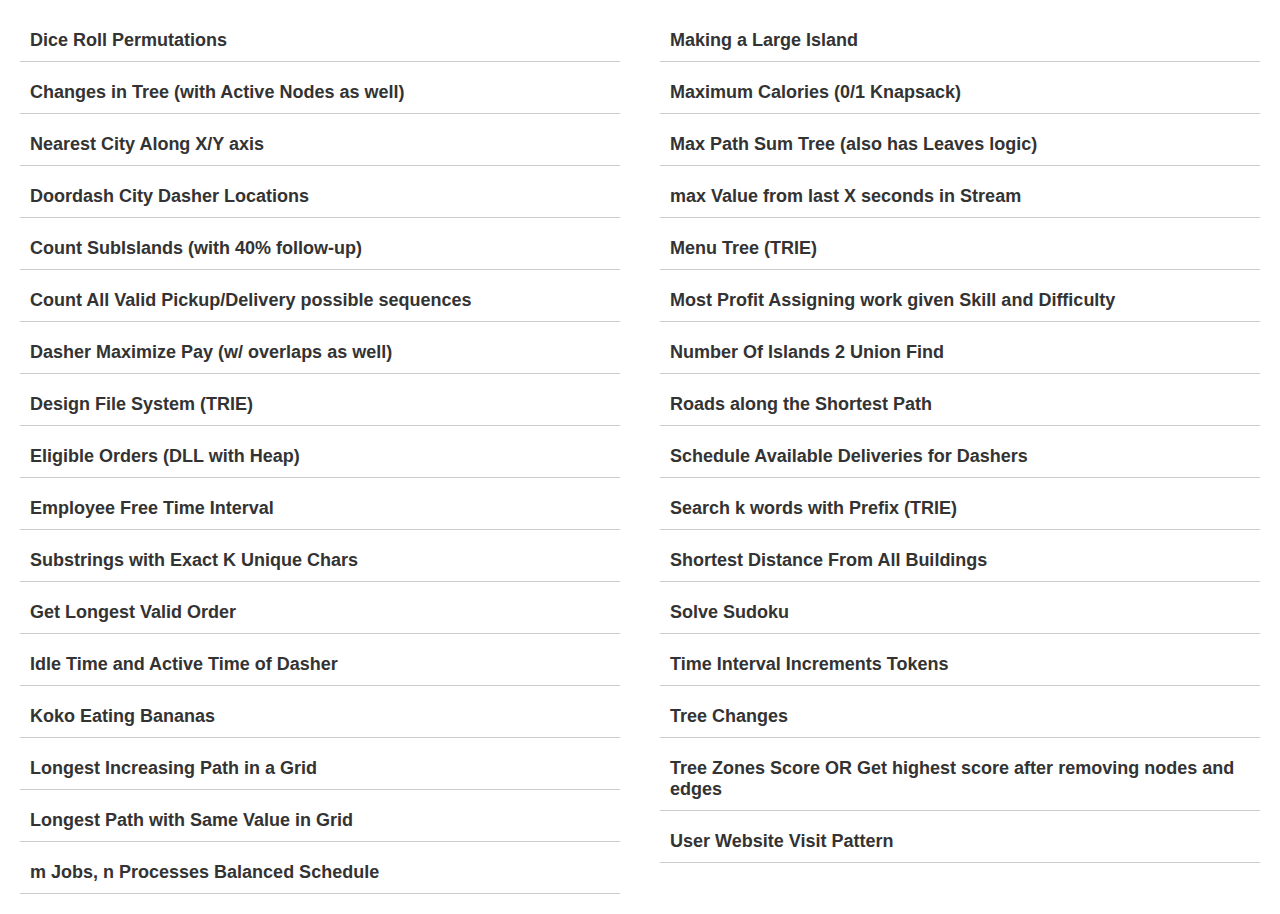
==== index.html @ 4532dbda "Initial Commit" ====
<!DOCTYPE html>
<html lang="en">
  <head>
    <meta charset="UTF-8" />
    <title>Code File List</title>
    <style>
      body {
        font-family: Arial, sans-serif;
        margin: 20px;
        font-size: 18px;
      }
      #file-list {
        column-count: 2; /* Adjust the number of columns as needed */
        column-gap: 40px; /* Adjust the gap between columns */
        max-width: 100%; /* Prevents the layout from stretching too far on wide screens */
      }
      #file-list div {
        margin-bottom: 10px;
        padding: 10px;
        border-bottom: 1px solid #ccc;
        break-inside: avoid; /* Prevents items from splitting across columns */
        -webkit-column-break-inside: avoid; /* For Safari */
      }
      #file-list a {
        text-decoration: none;
        color: #333;
        font-weight: bold;
      }
      #file-list a:hover {
        text-decoration: underline;
        color: blue;
      }
      h1 {
        font-size: 24px;
        color: #333;
      }
    </style>
  </head>
  <body>
    <div id="file-list"></div>

    <script>
      // Example JSON array
      const files = [
        { Title: "Dice Roll Permutations", FileName: "allDicePerms.py" },
        {
          Title: "Changes in Tree (with Active Nodes as well)",
          FileName: "changeInTree.py",
        },
        { Title: "Nearest City Along X/Y axis", FileName: "cityAlongXY.py" },
        {
          Title: "Doordash City Dasher Locations",
          FileName: "cityDashLocation.py",
        },
        {
          Title: "Count SubIslands (with 40% follow-up)",
          FileName: "countSubIslands.py",
        },
        {
          Title: "Count All Valid Pickup/Delivery possible sequences",
          FileName: "countValidDeliveries.py",
        },
        {
          Title: "Dasher Maximize Pay (w/ overlaps as well)",
          FileName: "dasherMaxPay.py",
        },
        { Title: "Design File System (TRIE)", FileName: "designFile.py" },
        {
          Title: "Eligible Orders (DLL with Heap)",
          FileName: "eligibleOrders.py",
        },
        {
          Title: "Employee Free Time Interval",
          FileName: "emplFreeTimeInterval.py",
        },
        {
          Title: "Substrings with Exact K Unique Chars",
          FileName: "exactKUniqueChars.py",
        },
        {
          Title: "Get Longest Valid Order",
          FileName: "getLongestValidOrder.py",
        },
        {
          Title: "Idle Time and Active Time of Dasher",
          FileName: "idleActiveTime.py",
        },
        { Title: "Koko Eating Bananas", FileName: "koko.py" },
        {
          Title: "Longest Increasing Path in a Grid",
          FileName: "longestIncreasingPath.py",
        },
        {
          Title: "Longest Path with Same Value in Grid",
          FileName: "longestPathSameVal.py",
        },
        {
          Title: "m Jobs, n Processes Balanced Schedule",
          FileName: "mNJobsBalancedSchedule.py",
        },
        { Title: "Making a Large Island", FileName: "makeLargeIsland.py" },
        {
          Title: "Maximum Calories (0/1 Knapsack)",
          FileName: "maxCalories.py",
        },
        {
          Title: "Max Path Sum Tree (also has Leaves logic)",
          FileName: "maxPathSum.py",
        },
        {
          Title: "max Value from last X seconds in Stream",
          FileName: "maxValStream.py",
        },
        { Title: "Menu Tree (TRIE)", FileName: "menuTree.py" },
        {
          Title: "Most Profit Assigning work given Skill and Difficulty",
          FileName: "mostProfitWorkDifficulty.py",
        },
        {
          Title: "Number Of Islands 2 Union Find",
          FileName: "numIslands2UF.py",
        },
        {
          Title: "Roads along the Shortest Path",
          FileName: "roadsOnShortPath.py",
        },
        {
          Title: "Schedule Available Deliveries for Dashers",
          FileName: "scheduleAvailDeliveries.py",
        },
        {
          Title: "Search k words with Prefix (TRIE)",
          FileName: "searchKPrefix.py",
        },
        {
          Title: "Shortest Distance From All Buildings",
          FileName: "shortestDistBuilding.py",
        },
        { Title: "Solve Sudoku", FileName: "solveSudoku.py" },
        {
          Title: "Time Interval Increments Tokens",
          FileName: "timeIntervalTokens.py",
        },
        { Title: "Tree Changes", FileName: "treeChanges.py" },
        {
          Title:
            "Tree Zones Score OR Get highest score after removing nodes and edges",
          FileName: "treeZones.py",
        },
        {
          Title: "User Website Visit Pattern",
          FileName: "websiteVisitPattern.py",
        },
      ];

      // Generate links dynamically from the JSON array
      const fileListElement = document.getElementById("file-list");
      files.forEach((file) => {
        const fileLink = document.createElement("a");
        fileLink.href = `code_viewer.html?file=${file.FileName}`;
        fileLink.innerText = file.Title;
        const listItem = document.createElement("div");
        listItem.appendChild(fileLink);
        fileListElement.appendChild(listItem);
      });
    </script>
  </body>
</html>
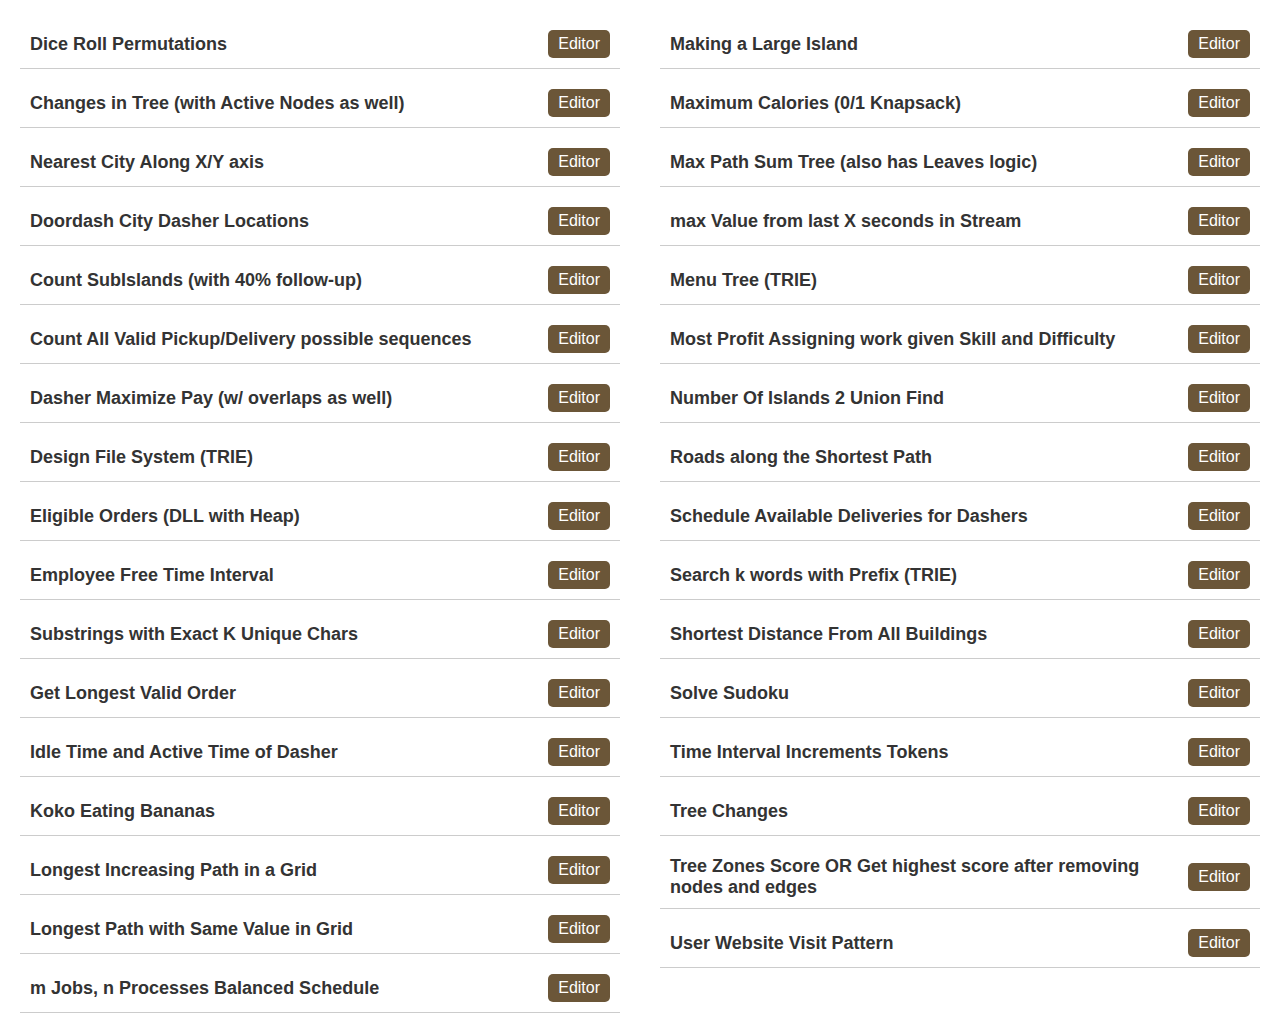
==== commit b57f63c6: "Added editor and viewer" ====
--- a/index.html
+++ b/index.html
@@ -2,7 +2,7 @@
 <html lang="en">
   <head>
     <meta charset="UTF-8" />
-    <title>Code File List</title>
+    <title>Coding Questions</title>
     <style>
       body {
         font-family: Arial, sans-serif;
@@ -34,6 +34,34 @@
         font-size: 24px;
         color: #333;
       }
+      .list-item {
+        display: flex;
+        justify-content: space-between; /* Aligns children (link and button) on opposite ends */
+        align-items: center; /* Centers children vertically */
+        padding: 10px; /* Adds some padding inside the divs */
+        border-bottom: 1px solid #ccc; /* Adds a bottom border to each div */
+        margin-bottom: 10px; /* Adds some space between the divs */
+      }
+
+      .list-item a {
+        text-decoration: none;
+        color: #333;
+        font-weight: bold;
+      }
+
+      .list-item button {
+        padding: 5px 10px;
+        background-color: #6b5638;
+        color: white;
+        border: none;
+        border-radius: 5px;
+        cursor: pointer;
+        font-size: 16px;
+      }
+
+      .list-item button:hover {
+        background-color: #0056b3;
+      }
     </style>
   </head>
   <body>
@@ -159,8 +187,19 @@
         const fileLink = document.createElement("a");
         fileLink.href = `code_viewer.html?file=${file.FileName}`;
         fileLink.innerText = file.Title;
+
+        // Create a button element
+        const button = document.createElement("button");
+        button.innerText = "Editor"; // Text can be customized
+        // Set onclick event to redirect
+        button.onclick = function () {
+          window.location.href = `code_editor.html?file=${file.FileName}`;
+        };
+
         const listItem = document.createElement("div");
+        listItem.className = "list-item";
         listItem.appendChild(fileLink);
+        listItem.appendChild(button);
         fileListElement.appendChild(listItem);
       });
     </script>
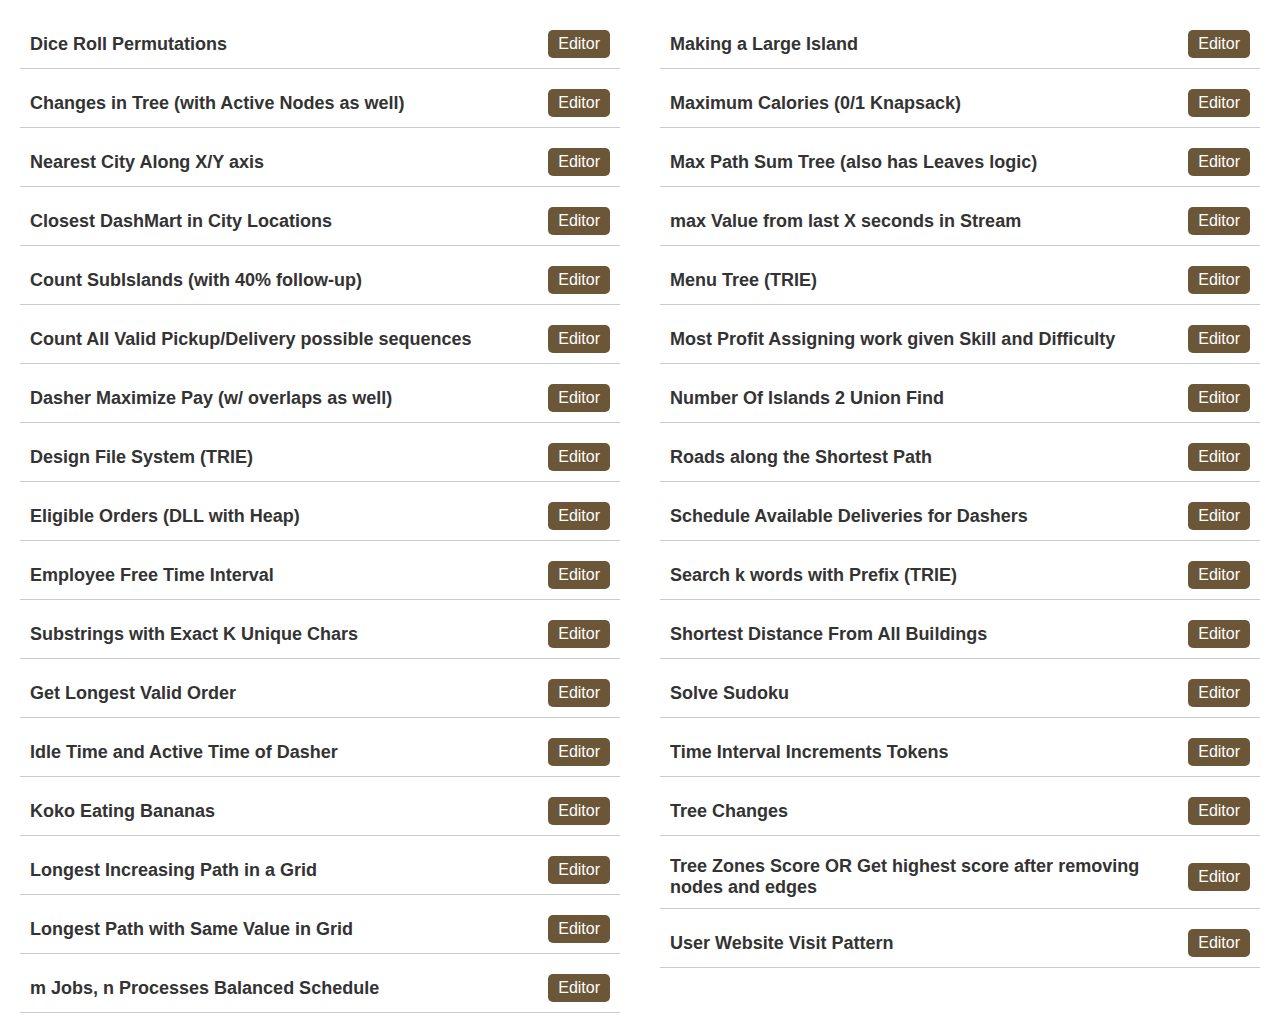
==== commit e507c44e: "Changed code for closest dashmart code" ====
--- a/index.html
+++ b/index.html
@@ -77,7 +77,7 @@
         },
         { Title: "Nearest City Along X/Y axis", FileName: "cityAlongXY.py" },
         {
-          Title: "Doordash City Dasher Locations",
+          Title: "Closest DashMart in City Locations",
           FileName: "cityDashLocation.py",
         },
         {
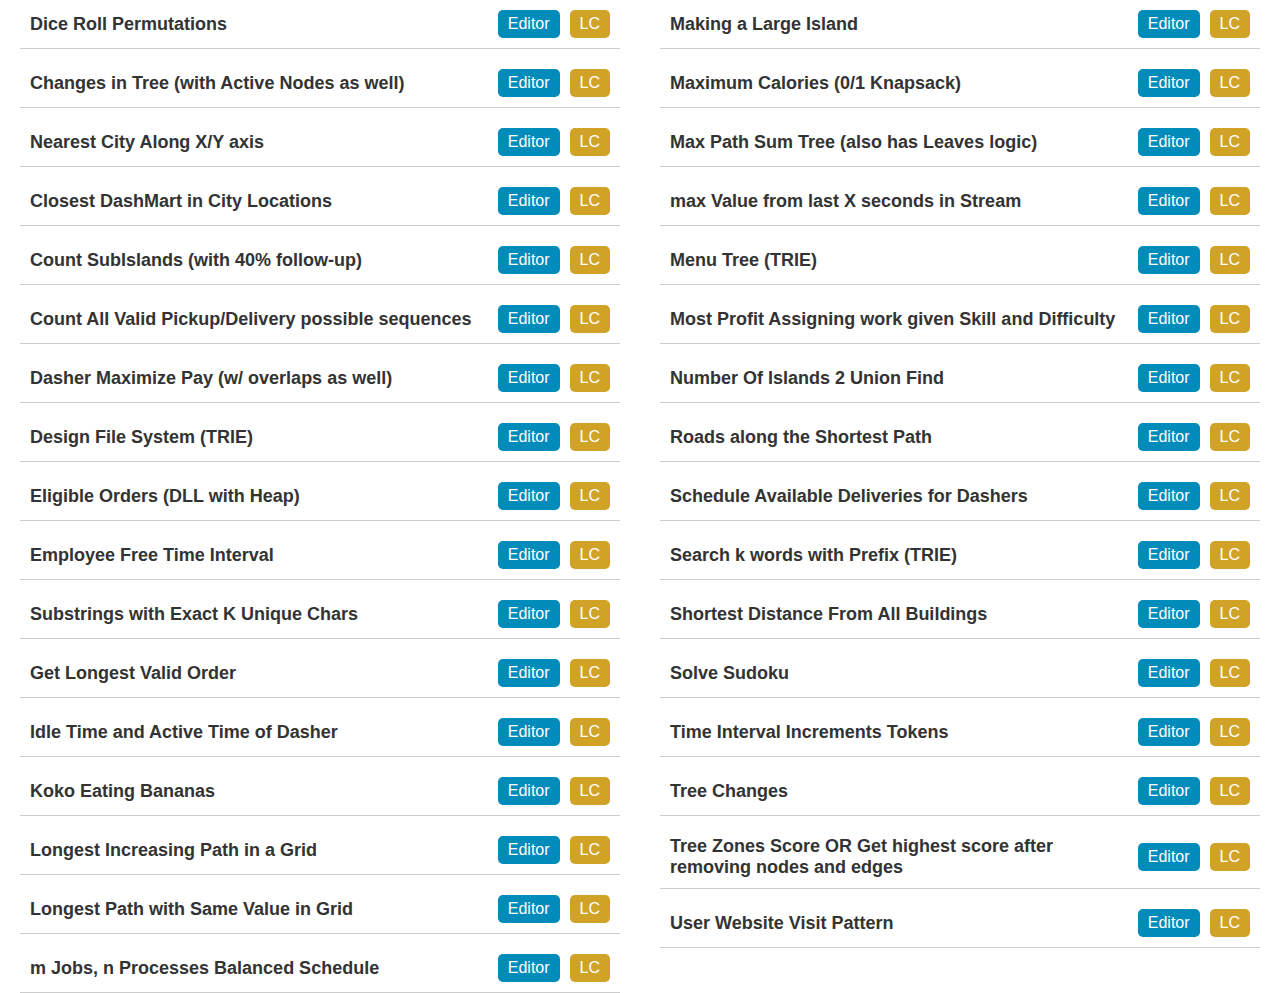
==== commit 4bdb8e83: "Added button for LeetCode playground redirection" ====
--- a/index.html
+++ b/index.html
@@ -6,7 +6,7 @@
     <style>
       body {
         font-family: Arial, sans-serif;
-        margin: 20px;
+        margin: 0 20px 0 20px;
         font-size: 18px;
       }
       #file-list {
@@ -15,9 +15,6 @@
         max-width: 100%; /* Prevents the layout from stretching too far on wide screens */
       }
       #file-list div {
-        margin-bottom: 10px;
-        padding: 10px;
-        border-bottom: 1px solid #ccc;
         break-inside: avoid; /* Prevents items from splitting across columns */
         -webkit-column-break-inside: avoid; /* For Safari */
       }
@@ -49,9 +46,13 @@
         font-weight: bold;
       }
 
-      .list-item button {
+      .button-div {
+        display: flex;
+        justify-content: space-between;
+      }
+
+      .button-div button {
         padding: 5px 10px;
-        background-color: #6b5638;
         color: white;
         border: none;
         border-radius: 5px;
@@ -59,8 +60,18 @@
         font-size: 16px;
       }
 
-      .list-item button:hover {
-        background-color: #0056b3;
+      .button-div button:last-child {
+        margin-bottom: 0;
+      }
+      .button-div button:hover {
+        opacity: 0.8;
+      }
+      .editor-button {
+        background-color: #008cba;
+        margin-right: 10px;
+      }
+      .leetcode-button {
+        background-color: #d0a326;
       }
     </style>
   </head>
@@ -69,115 +80,284 @@
 
     <script>
       // Example JSON array
+      // const files = [
+      //   { Title: "Dice Roll Permutations", FileName: "allDicePerms.py" },
+      //   {
+      //     Title: "Changes in Tree (with Active Nodes as well)",
+      //     FileName: "changeInTree.py",
+      //   },
+      //   { Title: "Nearest City Along X/Y axis", FileName: "cityAlongXY.py" },
+      //   {
+      //     Title: "Closest DashMart in City Locations",
+      //     FileName: "cityDashLocation.py",
+      //   },
+      //   {
+      //     Title: "Count SubIslands (with 40% follow-up)",
+      //     FileName: "countSubIslands.py",
+      //   },
+      //   {
+      //     Title: "Count All Valid Pickup/Delivery possible sequences",
+      //     FileName: "countValidDeliveries.py",
+      //   },
+      //   {
+      //     Title: "Dasher Maximize Pay (w/ overlaps as well)",
+      //     FileName: "dasherMaxPay.py",
+      //   },
+      //   { Title: "Design File System (TRIE)", FileName: "designFile.py" },
+      //   {
+      //     Title: "Eligible Orders (DLL with Heap)",
+      //     FileName: "eligibleOrders.py",
+      //   },
+      //   {
+      //     Title: "Employee Free Time Interval",
+      //     FileName: "emplFreeTimeInterval.py",
+      //   },
+      //   {
+      //     Title: "Substrings with Exact K Unique Chars",
+      //     FileName: "exactKUniqueChars.py",
+      //   },
+      //   {
+      //     Title: "Get Longest Valid Order",
+      //     FileName: "getLongestValidOrder.py",
+      //   },
+      //   {
+      //     Title: "Idle Time and Active Time of Dasher",
+      //     FileName: "idleActiveTime.py",
+      //   },
+      //   { Title: "Koko Eating Bananas", FileName: "koko.py" },
+      //   {
+      //     Title: "Longest Increasing Path in a Grid",
+      //     FileName: "longestIncreasingPath.py",
+      //   },
+      //   {
+      //     Title: "Longest Path with Same Value in Grid",
+      //     FileName: "longestPathSameVal.py",
+      //   },
+      //   {
+      //     Title: "m Jobs, n Processes Balanced Schedule",
+      //     FileName: "mNJobsBalancedSchedule.py",
+      //   },
+      //   { Title: "Making a Large Island", FileName: "makeLargeIsland.py" },
+      //   {
+      //     Title: "Maximum Calories (0/1 Knapsack)",
+      //     FileName: "maxCalories.py",
+      //   },
+      //   {
+      //     Title: "Max Path Sum Tree (also has Leaves logic)",
+      //     FileName: "maxPathSum.py",
+      //   },
+      //   {
+      //     Title: "max Value from last X seconds in Stream",
+      //     FileName: "maxValStream.py",
+      //   },
+      //   { Title: "Menu Tree (TRIE)", FileName: "menuTree.py" },
+      //   {
+      //     Title: "Most Profit Assigning work given Skill and Difficulty",
+      //     FileName: "mostProfitWorkDifficulty.py",
+      //   },
+      //   {
+      //     Title: "Number Of Islands 2 Union Find",
+      //     FileName: "numIslands2UF.py",
+      //   },
+      //   {
+      //     Title: "Roads along the Shortest Path",
+      //     FileName: "roadsOnShortPath.py",
+      //   },
+      //   {
+      //     Title: "Schedule Available Deliveries for Dashers",
+      //     FileName: "scheduleAvailDeliveries.py",
+      //   },
+      //   {
+      //     Title: "Search k words with Prefix (TRIE)",
+      //     FileName: "searchKPrefix.py",
+      //   },
+      //   {
+      //     Title: "Shortest Distance From All Buildings",
+      //     FileName: "shortestDistBuilding.py",
+      //   },
+      //   { Title: "Solve Sudoku", FileName: "solveSudoku.py" },
+      //   {
+      //     Title: "Time Interval Increments Tokens",
+      //     FileName: "timeIntervalTokens.py",
+      //   },
+      //   { Title: "Tree Changes", FileName: "treeChanges.py" },
+      //   {
+      //     Title:
+      //       "Tree Zones Score OR Get highest score after removing nodes and edges",
+      //     FileName: "treeZones.py",
+      //   },
+      //   {
+      //     Title: "User Website Visit Pattern",
+      //     FileName: "websiteVisitPattern.py",
+      //   },
+      // ];
+
       const files = [
-        { Title: "Dice Roll Permutations", FileName: "allDicePerms.py" },
+        {
+          Title: "Dice Roll Permutations",
+          FileName: "allDicePerms.py",
+          "playground-url": "https://leetcode.com/playground/4AezpWTu",
+        },
         {
           Title: "Changes in Tree (with Active Nodes as well)",
           FileName: "changeInTree.py",
-        },
-        { Title: "Nearest City Along X/Y axis", FileName: "cityAlongXY.py" },
+          "playground-url": "https://leetcode.com/playground/JWToavsP",
+        },
+        {
+          Title: "Nearest City Along X/Y axis",
+          FileName: "cityAlongXY.py",
+          "playground-url": "https://leetcode.com/playground/REiY62uu",
+        },
         {
           Title: "Closest DashMart in City Locations",
           FileName: "cityDashLocation.py",
+          "playground-url": "https://leetcode.com/playground/fZdHbUvE",
         },
         {
           Title: "Count SubIslands (with 40% follow-up)",
           FileName: "countSubIslands.py",
+          "playground-url": "https://leetcode.com/playground/Gp3fv9Ja",
         },
         {
           Title: "Count All Valid Pickup/Delivery possible sequences",
           FileName: "countValidDeliveries.py",
+          "playground-url": "https://leetcode.com/playground/bxTakL6E",
         },
         {
           Title: "Dasher Maximize Pay (w/ overlaps as well)",
           FileName: "dasherMaxPay.py",
-        },
-        { Title: "Design File System (TRIE)", FileName: "designFile.py" },
+          "playground-url": "https://leetcode.com/playground/YLbdwTMv",
+        },
+        {
+          Title: "Design File System (TRIE)",
+          FileName: "designFile.py",
+          "playground-url": "https://leetcode.com/playground/m7fMedDz",
+        },
         {
           Title: "Eligible Orders (DLL with Heap)",
           FileName: "eligibleOrders.py",
+          "playground-url": "https://leetcode.com/playground/XgvYYvYF",
         },
         {
           Title: "Employee Free Time Interval",
           FileName: "emplFreeTimeInterval.py",
+          "playground-url": "https://leetcode.com/playground/5FdPVzEU",
         },
         {
           Title: "Substrings with Exact K Unique Chars",
           FileName: "exactKUniqueChars.py",
+          "playground-url": "https://leetcode.com/playground/2mJDtj5o",
         },
         {
           Title: "Get Longest Valid Order",
           FileName: "getLongestValidOrder.py",
+          "playground-url": "https://leetcode.com/playground/9QYqZ4m2",
         },
         {
           Title: "Idle Time and Active Time of Dasher",
           FileName: "idleActiveTime.py",
-        },
-        { Title: "Koko Eating Bananas", FileName: "koko.py" },
+          "playground-url": "https://leetcode.com/playground/CNFjkvHH",
+        },
+        {
+          Title: "Koko Eating Bananas",
+          FileName: "koko.py",
+          "playground-url": "https://leetcode.com/playground/A9DfCYzx",
+        },
         {
           Title: "Longest Increasing Path in a Grid",
           FileName: "longestIncreasingPath.py",
+          "playground-url": "https://leetcode.com/playground/RnHDEkCW",
         },
         {
           Title: "Longest Path with Same Value in Grid",
           FileName: "longestPathSameVal.py",
+          "playground-url": "https://leetcode.com/playground/Pe932MGE",
         },
         {
           Title: "m Jobs, n Processes Balanced Schedule",
           FileName: "mNJobsBalancedSchedule.py",
-        },
-        { Title: "Making a Large Island", FileName: "makeLargeIsland.py" },
+          "playground-url": "https://leetcode.com/playground/JWbFeSbH",
+        },
+        {
+          Title: "Making a Large Island",
+          FileName: "makeLargeIsland.py",
+          "playground-url": "https://leetcode.com/playground/HyWewAba",
+        },
         {
           Title: "Maximum Calories (0/1 Knapsack)",
           FileName: "maxCalories.py",
+          "playground-url": "https://leetcode.com/playground/bXD7vRUM",
         },
         {
           Title: "Max Path Sum Tree (also has Leaves logic)",
           FileName: "maxPathSum.py",
+          "playground-url": "https://leetcode.com/playground/dqJUMFwY",
         },
         {
           Title: "max Value from last X seconds in Stream",
           FileName: "maxValStream.py",
-        },
-        { Title: "Menu Tree (TRIE)", FileName: "menuTree.py" },
+          "playground-url": "https://leetcode.com/playground/UDwGeaLN",
+        },
+        {
+          Title: "Menu Tree (TRIE)",
+          FileName: "menuTree.py",
+          "playground-url": "https://leetcode.com/playground/SAgkVaK9",
+        },
         {
           Title: "Most Profit Assigning work given Skill and Difficulty",
           FileName: "mostProfitWorkDifficulty.py",
+          "playground-url": "https://leetcode.com/playground/ReeiFBgs",
         },
         {
           Title: "Number Of Islands 2 Union Find",
           FileName: "numIslands2UF.py",
+          "playground-url": "https://leetcode.com/playground/WwnrPmsD",
         },
         {
           Title: "Roads along the Shortest Path",
           FileName: "roadsOnShortPath.py",
+          "playground-url": "https://leetcode.com/playground/iVVvvQn9",
         },
         {
           Title: "Schedule Available Deliveries for Dashers",
           FileName: "scheduleAvailDeliveries.py",
+          "playground-url": "https://leetcode.com/playground/KM2eQyAu",
         },
         {
           Title: "Search k words with Prefix (TRIE)",
           FileName: "searchKPrefix.py",
+          "playground-url": "https://leetcode.com/playground/ibpCkAmy",
         },
         {
           Title: "Shortest Distance From All Buildings",
           FileName: "shortestDistBuilding.py",
-        },
-        { Title: "Solve Sudoku", FileName: "solveSudoku.py" },
+          "playground-url": "https://leetcode.com/playground/H4uCgFgz",
+        },
+        {
+          Title: "Solve Sudoku",
+          FileName: "solveSudoku.py",
+          "playground-url": "https://leetcode.com/playground/LZbTptUF",
+        },
         {
           Title: "Time Interval Increments Tokens",
           FileName: "timeIntervalTokens.py",
-        },
-        { Title: "Tree Changes", FileName: "treeChanges.py" },
+          "playground-url": "https://leetcode.com/playground/hPP7hcTS",
+        },
+        {
+          Title: "Tree Changes",
+          FileName: "treeChanges.py",
+          "playground-url": "https://leetcode.com/playground/C3tvfmxV",
+        },
         {
           Title:
             "Tree Zones Score OR Get highest score after removing nodes and edges",
           FileName: "treeZones.py",
+          "playground-url": "https://leetcode.com/playground/QHwMrCMS",
         },
         {
           Title: "User Website Visit Pattern",
           FileName: "websiteVisitPattern.py",
+          "playground-url": "https://leetcode.com/playground/jU8rxt5U",
         },
       ];
 
@@ -190,16 +370,28 @@
 
         // Create a button element
         const button = document.createElement("button");
-        button.innerText = "Editor"; // Text can be customized
-        // Set onclick event to redirect
+        button.innerText = "Editor";
+        button.className = "editor-button";
         button.onclick = function () {
           window.location.href = `code_editor.html?file=${file.FileName}`;
         };
 
+        const leetcodeButton = document.createElement("button");
+        leetcodeButton.innerText = "LC";
+        leetcodeButton.className = "leetcode-button";
+        leetcodeButton.onclick = function () {
+          window.open(file["playground-url"], "_blank");
+        };
+
+        const buttonDiv = document.createElement("div");
+        buttonDiv.className = "button-div";
+        buttonDiv.appendChild(button);
+        buttonDiv.appendChild(leetcodeButton);
+
         const listItem = document.createElement("div");
         listItem.className = "list-item";
         listItem.appendChild(fileLink);
-        listItem.appendChild(button);
+        listItem.appendChild(buttonDiv);
         fileListElement.appendChild(listItem);
       });
     </script>
